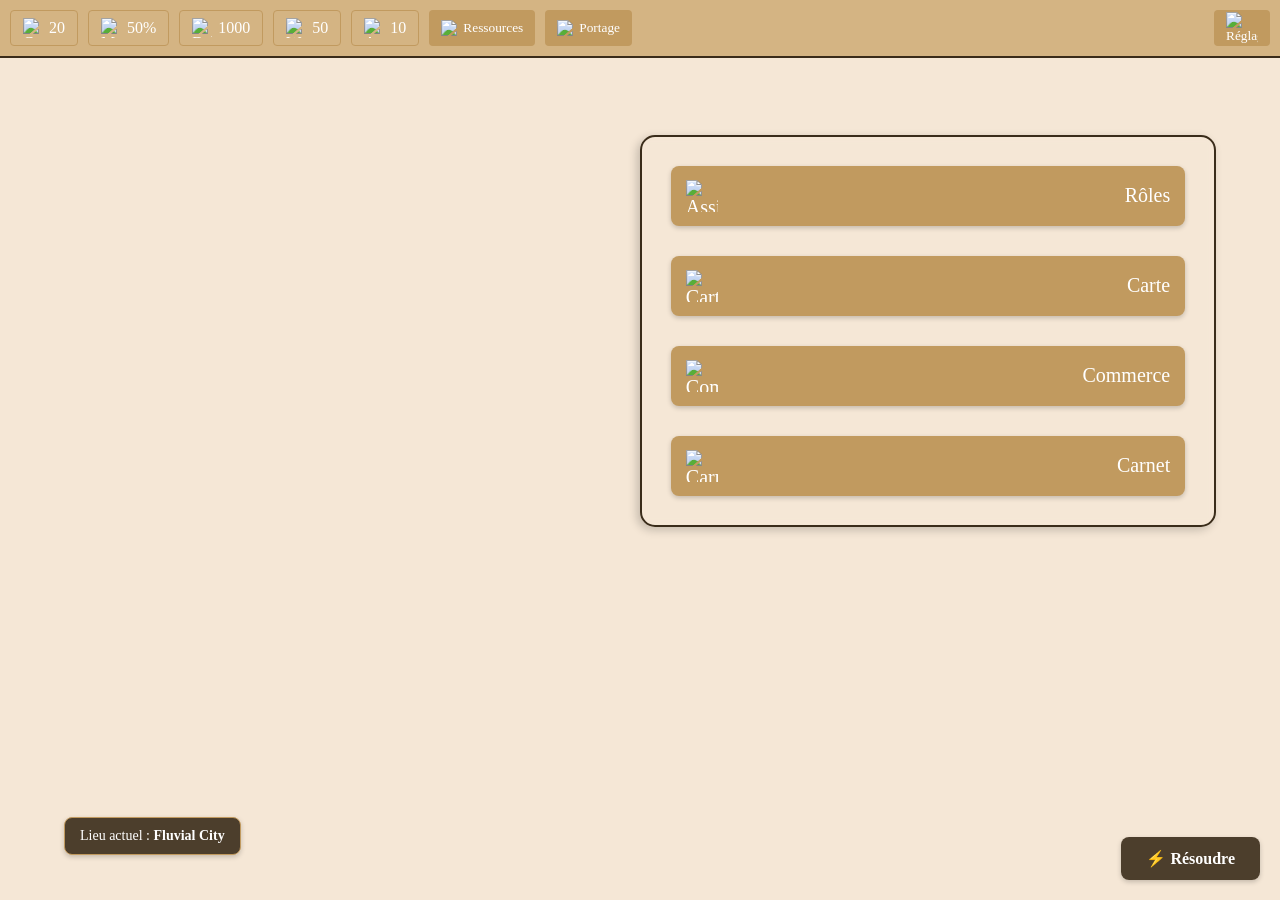
==== index.html @ ff035291 "Add files via upload" ====
<!DOCTYPE html>
<html lang="fr">
<head>
    <meta charset="UTF-8">
    <meta name="viewport" content="width=device-width, initial-scale=1.0">
    <title>La Caravane d'Albâtre</title>
    <link rel="stylesheet" href="css/style.css">
    <link rel="icon" href="data:;base64,iVBORw0KGgo=">
</head>

<body>
    <!-- Barre supérieure -->
    <header class="top-bar">
        <div class="stats">
            <span id="crew"><img src="assets/images/ui/stats/crew.png" alt="Crew"> 20</span>
            <span id="morale"><img src="assets/images/ui/stats/morale.png" alt="Morale"> 50%</span>
            <span id="debens"><img src="assets/images/ui/stats/debens.png" alt="Debens"> 1000</span>
            <span id="water"><img src="assets/images/ui/stats/water.png" alt="Water"> 50</span>
            <span id="authority"><img src="assets/images/ui/stats/authority.png" alt="Authority"> 10</span>
            <button id="resources-btn"><img src="assets/images/ui/stats/inventory.png" alt="Ressources"> Ressources</button>
            <button id="porterage-btn"><img src="assets/images/ui/stats/porterage.png" alt="Portage"> Portage</button>
        
        </div>
        
        <div class="actions">
            <button id="settings-btn" class="info-btn">
                <img src="assets/images/ui/button/setting.png" alt="Réglages" class="button-icon">
            </button>
        </div>

    </header>


    <!-- Fenêtre modale : Réglages -->
    <div class="modal" id="settings-modal">
        <div class="modal-content">
            <span class="close-btn">&times;</span>
            <h2>⚙️ Réglages</h2>

            <div class="setting-group">
                <label for="music-volume">🎵 Volume musique</label>
                <input type="range" id="music-volume" min="0" max="100" value="50">
            </div>


            <div class="setting-actions">
                <button id="rules-btn" class="info-btn">
                    <img class="button-icon" src="assets/images/ui/button/diary.png" alt="Carnet Icon" >
                    Règles
                </button>

                <button id="sound-toggle-btn">
                    <img id="sound-icon" src="assets/images/ui/button/sound_on.png" alt="Son On" width="24" height="24">
                </button>

                <button id="restart-btn">
                    🔁 Recommencer la partie
                </button>

                <button id="reset-settings-btn">
                    🧹 Réinitialiser les réglages
                </button>

            </div>

        </div>
    </div>

    <!-- Fenêtre modale : Règles du jeu -->
    <div class="modal" id="rules-modal">
        <div class="modal-content">
            <span class="close-btn">&times;</span>
            <div class="rules-content">
                <h2>Règles du jeu - La Caravane d'Albâtre</h2>
                <h3>Objectif</h3>
                <p>Gérez votre caravane dans l'Égypte antique en répondant aux besoins de votre équipage tout en accumulant des richesses grâce au commerce.</p>
                
                <h3>Ressources clés</h3>
                <ul>
                    <li><strong>Équipage (Crew)</strong> : Vos personnes. Si elles tombent à 0, vous perdez.</li>
                    <li><strong>Moral</strong> : Baisse chaque tour. S'il tombe à 0, risque de révolte.</li>
                    <li><strong>Eau</strong> : Consommée chaque tour. Manquer d'eau tue immédiatement.</li>
                    <li><strong>Nourriture</strong> : Manquer de nourriture déclenche la famine.</li>
                    <li><strong>Debens</strong> : Monnaie pour le commerce.</li>
                </ul>
                
                <h3>Déroulement d'un tour</h3>
                <ol>
                    <li><strong>Assignation</strong> : Répartissez votre équipage (éclaireurs, gardes, collecteurs...)</li>
                    <li><strong>Résolution</strong> : Cliquez sur "Résoudre" pour exécuter les actions</li>
                    <li><strong>Déplacement</strong> : Choisissez votre destination (ou restez sur place)</li>
                </ol>
                
                <h3>Stratégie commerciale</h3>
                <p>Achetez du papyrus dans les cités fluviales et vendez-le avec profit dans les cités du désert.</p>
                
                <h3>Dangers</h3>
                <ul>
                    <li><strong>Légionnaires</strong> : Sur les berges du Nil, peuvent vous taxer ou combattre</li>
                    <li><strong>Bandits</strong> : Dans les oasis, attaquent pour voler vos ressources</li>
                    <li><strong>Désert</strong> : Peu de ressources, nécessite des réserves</li>
                </ul>
                
                <h3>Conseils</h3>
                <ul>
                    <li>Toujours avoir des éclaireurs pour trouver des cités et oasis</li>
                    <li>Surveillez votre portage (chameaux > porteurs humains)</li>
                    <li>Gérez votre moral avec des promeneurs</li>
                    <li>Stockez de l'eau et de la nourriture avant de traverser le désert</li>
                </ul>
            </div>
        </div>
    </div>


    <!-- Fenêtre modale : Ressources -->
    <div class="modal" id="resources-modal">
        <div class="modal-content">
            <span class="close-btn">&times;</span>
            <h2><img src="assets/images/ui/stats/inventory.png" alt="Inventaire"> Inventaire</h2>
            <div class="resource">
                <span><img src="assets/images/ui/resources/weapons.png" alt="Armes"> Armes:</span>
                <span id="weapons">3</span>
            </div>

            <div class="resource">
                <span><img src="assets/images/ui/resources/camels.png" alt="Chameaux"> Chameaux:</span>
                <span id="camels">1</span>
            </div>

            <div class="resource">
                <span><img src="assets/images/ui/resources/rations.png" alt="Rations"> Rations:</span>
                <span id="rations">80</span>
            </div>

            <div class="resource">
                <span><img src="assets/images/ui/resources/papyrus.png" alt="Papyrus"> Papyrus:</span>
                <span id="papyrus">10</span>
            </div>

            <div class="resource">
                <span><img src="assets/images/ui/resources/horses.png" alt="Chevaux"> Chevaux:</span>
                <span id="horses">2</span>
            </div>
        </div>
    </div>


    <!-- Fenêtre modale : Portage -->
    <div class="modal" id="porterage-modal">
        <div class="modal-content">
            <span class="close-btn">&times;</span>
            <h2><img src="assets/images/ui/stats/porterage.png" alt="Portage"> Informations de portage</h2>

            <div class="resource">
                <span><img src="assets/images/ui/stats/crew.png" alt="Personnes"> Personnes inoccupées:</span>
                <span id="idle-count">0</span>
            </div>

            <div class="resource">
                <span><img src="assets/images/ui/stats/load.png" alt="Portage"> Portage actuel:</span>
                <span id="current-porterage">0</span>
            </div>

            <div class="resource">
                <span><img src="assets/images/ui/stats/needed_load.png" alt="Portage nécessaire"> Portage nécessaire:</span>
                <span id="needed-porterage">0</span>
            </div>

        </div>
    </div>



    <!-- Conteneur principal des boutons -->
    <div class="main-buttons-container">
        <div class="rounded-rectangle">
            <div class="buttons-grid">

                <button id="assign-btn">
                    <img src="assets/images/ui/button/assignement.png" alt="Assignement Icon" class="button-icon">
                    Rôles
                </button>
                
                <button id="map-btn">
                    <img src="assets/images/ui/button/map.png" alt="Carte Icon" class="button-icon">
                    Carte
                </button>

                <button id="trade-btn">
                    <img src="assets/images/ui/button/trade.png" alt="Commerce Icon" class="button-icon">
                    Commerce
                </button>

                <button id="log-btn">
                    <img src="assets/images/ui/button/diary.png" alt="Carnet Icon" class="button-icon">
                    Carnet
                </button>

            </div>
        </div>
    </div>
        

    <!-- Fenêtre modale : Assignations -->
    <div class="modal" id="assign-modal">
        <div class="modal-content">
            <span class="close-btn">&times;</span>
            <div id="game-window1"> <!-- Ajouté -->
                <h2>Assignations</h2>

                <div class="formRow1">
                    <p>Éclaireurs</p>
                    <div class="bloc1">
                        <img class="btn-minus" id="btn-minus1" src="assets/images/ui/button/minus.png" alt="-">
                        <input id="input1" type="text" value="0" readonly>
                        <img class="btn-plus" id="btn-plus1" src="assets/images/ui/button/plus.png" alt="+">
                    </div>
                </div>

                <div class="formRow1">
                    <p>Gardes</p>
                    <div class="bloc1">
                        <img class="btn-minus" id="btn-minus2" src="assets/images/ui/button/minus.png" alt="-">
                        <input id="input2" type="text" value="0" readonly>
                        <img class="btn-plus" id="btn-plus2" src="assets/images/ui/button/plus.png" alt="+">
                    </div>
                </div>

                <div class="formRow1">
                    <p>Collecteurs d’eau</p>
                    <div class="bloc1">
                        <img class="btn-minus" id="btn-minus3" src="assets/images/ui/button/minus.png" alt="-">
                        <input id="input3" type="text" value="0" readonly>
                        <img class="btn-plus" id="btn-plus3" src="assets/images/ui/button/plus.png" alt="+">
                    </div>
                </div>

                <div class="formRow1">
                    <p>Récolteurs de nourriture</p>
                    <div class="bloc1">
                        <img class="btn-minus" id="btn-minus4" src="assets/images/ui/button/minus.png" alt="-">
                        <input id="input4" type="text" value="0" readonly>
                        <img class="btn-plus" id="btn-plus4" src="assets/images/ui/button/plus.png" alt="+">
                    </div>
                </div>

                <div class="formRow1">
                    <p>Promeneurs</p>
                    <div class="bloc1">
                        <img class="btn-minus" id="btn-minus5" src="assets/images/ui/button/minus.png" alt="-">
                        <input id="input5" type="text" value="0" readonly>
                        <img class="btn-plus" id="btn-plus5" src="assets/images/ui/button/plus.png" alt="+">
                    </div>
                </div>

                <div class="btn">
                    <button id="btnValidate1">Confirmer</button>
                </div>
            </div>   
        </div>
    </div>

    <!-- Fenêtre modale : Carte -->
    <div class="modal" id="map-modal">
        <div class="map-container">
            <img id="map-image" src="assets/images/map/map.png" alt="Carte interactive">

            <!-- Zones cliquables -->
            <div class="map-zone" data-location="fluvial_city" style="top: 40%; left: 40%; width: 15%; height: 10%;"></div>
            <div class="map-zone" data-location="desert_city" style="top: 50%; left: 10%; width: 15%; height: 10%;"></div>
            <div class="map-zone" data-location="desert" style="top: 70%; left: 10%; width: 20%; height: 10%;"></div>
            <div class="map-zone" data-location="nil_shore" style="top: 70%; left: 50%; width: 15%; height: 10%;"></div>
            <div class="map-zone" data-location="oasis" style="top: 80%; left: 35%; width: 10%; height: 10%;"></div>
            <div class="map-zone" data-location="village" style="top: 15%; left: 40%; width: 15%; height: 10%;"></div>
        </div>
        <span class="close-btn">&times;</span>
    </div>

    <!-- Fenêtre modale : Commerce -->
    <div class="modal" id="trade-modal">
        <div class="modal-content large-modal">
            <span class="close-btn">&times;</span>
            <div id="game-window2">
                <h1>Welcome, merchant!</h1>

                <div class="jsp">
                    <h3>Sell</h3> 
                    <p id="totalProfit">0</p>
                </div>

                <div id="elements1">
                    <!-- Les éléments de vente seront générés dynamiquement -->
                </div>    

                <div class="jsp">
                    <h3>Buy</h3>
                    <p id="totalLoss">0</p>
                </div>

                <div id="elements2">
                    <!-- Les éléments d'achat seront générés dynamiquement -->
                </div>

                <div class="btn">
                    <img id="btnValidate2" src="assets/images/ui/button/ok.png">
                </div>
            </div>
        </div>
    </div>

    <!-- Fenêtre modale : Carnet de bord -->
    <div class="modal" id="log-modal">
        <div class="modal-content">
            <span class="close-btn">&times;</span>
            <h2>Carnet de bord</h2>
            <div id="log-messages">
                <p>Bienvenue dans la Caravane d'Albâtre !</p>
            </div>
        </div>
    </div>


    <!-- Bouton : Infos lieu -->
    <div class="current-location-box">
        Lieu actuel : <span id="current-location-name">Fluvial City</span>
    </div>

    <!-- Fenêtre modale : Infos Lieu -->
    <div class="modal" id="location-info-modal">
        <div class="modal-content">
            <span class="close-btn">&times;</span>
            <div class="location-info-content">
                <!-- contenu généré dynamiquement -->
            </div>
        </div>
    </div>


    <!-- Bouton : Résolution du tour-->
    <div class="resolve-container">
        <button id="resolve-btn">⚡ Résoudre</button>
    </div>



   <!-- Javascript -->
   <script type="module" src="js/main.js"></script>


</body>
</html>
---- css/style.css ----
/* -------------------------------------------------- */
/* RESET GÉNÉRAL                                      */
/* -------------------------------------------------- */
* {
    margin: 0;
    padding: 0;
    box-sizing: border-box;
}

body {
    background-color: #f5e7d6;
    color: #3a2c1a;
    transition: background-image 0.5s ease-in-out;
    background-size: cover;
    background-position: center;
    background-attachment: fixed;
    background-repeat: no-repeat;
    position: relative;

    font-family: Papyrus,fantasy;
}

body::before {
    content: none;
}

button {
    font-family: inherit;
}

/* -------------------------------------------------- */
/* BARRE SUPÉRIEURE                                   */
/* -------------------------------------------------- */
.top-bar {
    display: flex;
    justify-content: space-between;
    padding: 10px;
    background-color: #d4b483;
    border-bottom: 2px solid #3a2c1a;
    flex-wrap: wrap;
    align-items: center; /* Ajout pour aligner verticalement */
}

.stats, .actions {
    display: flex;
    gap: 10px;
    align-items: center;
    flex-wrap: wrap;
}

/* Modification importante pour les spans de stats */
.stats > span {
    display: inline-flex; /* Changé de flex à inline-flex */
    align-items: center;
    padding: 8px 12px;
    border-radius: 4px;
    border: 1px solid #c19a5f;
    height: 36px; /* Hauteur fixe pour uniformité */
    color : white;
}

/* Style des images dans la barre de stats */
.stats span img {
    width: 20px;
    height: 20px;
    margin-right: 6px;
    object-fit: contain; /* Garantit que l'image conserve ses proportions */
}

/* Style des boutons dans la barre */
.stats button {
    display: inline-flex;
    align-items: center;
    padding: 8px 12px;
    background-color: #c19a5f;
    color: white;
    border: none;
    border-radius: 4px;
    height: 36px; /* Même hauteur que les spans */
}

.stats button img {
    width: 16px;
    height: 16px;
    margin-right: 6px;
}

/* Style pour les boutons d'action */
.actions button {
    padding: 8px 12px;
    background-color: #c19a5f;
    color: white;
    border: none;
    border-radius: 4px;
    height: 36px;
    display: flex;
    align-items: center;
    justify-content: center;
}

button:hover {
    background-color: #a67c52;
}

/* -------------------------------------------------- */
/* MODALES                                            */
/* -------------------------------------------------- */
.modal-content h2 img {
    width: 24px;
    height: 24px;
    vertical-align: middle;
    margin-right: 10px;
}

.resource {
    display: flex;
    justify-content: space-between;
    align-items: center;
    padding: 8px 0;
    border-bottom: 1px solid #d4b483;
}

.resource span:first-child {
    display: flex;
    align-items: center;
    gap: 8px;
}

.resource img {
    width: 20px;
    height: 20px;
    object-fit: contain;
}

/* -------------------------------------------------- */
/* CARNET DE BORD                                     */
/* -------------------------------------------------- */
.log-panel {
    padding: 15px;
    background-color: #3a2c1a;
    color: white;
    height: 20vh;
    overflow-y: auto;
}

.log-panel h2 {
    margin-bottom: 10px;
}

/* -------------------------------------------------- */
/* FENÊTRES MODALES                                   */
/* -------------------------------------------------- */
/* Style général pour la modale */
.modal {
    display: none; /* Masqué par défaut */
    position: fixed;
    z-index: 1000;
    left: 0;
    top: 0;
    width: 100%;
    overflow: auto; /* Scroll si besoin */ 

}

/* Contenu de la modale */
.modal-content {
    /* Image de fond */
    background-image: url("../assets/images/ui/modal/papyrus.jpg");
    background-size: cover;
    background-position: center;

    margin: 10% auto;
    padding: 20px;
    border: 1px solid #888;
    width: 80%;
    max-height: 80%;
    overflow-y: auto;
    border-radius: 10px;
}

.close-btn {
    position: absolute;
    top: 10px;
    right: 15px;
    font-size: 24px;
    cursor: pointer;
}

.assignment, .trade-item, .resource {
    backdrop-filter: blur(10px);
    margin: 15px 0;
    padding: 10px;
    border: 1px solid #d4b483;
    border-radius: 4px;
}

#current-location-name {
    cursor: pointer;
}

/* -------------------------------------------------- */
/* MODALES AVEC LA CARTE                              */
/* -------------------------------------------------- */

.map-container {
    position: relative;
    width: 100%;
    height: 50vh;
}

#map-image {
    width: 100%;
    height: 100%;
    object-fit: contain;
}

.map-zone {
    position: absolute;
    background-color: rgba(255, 0, 0, 0.3); /* Rouge semi-transparent pour visualisation */
    cursor: pointer;
    border-radius: 50%;
    transition: all 0.3s;
}

.map-zone:hover {
    background-color: rgba(0, 255, 0, 0.3); /* Vert au survol */
    transform: scale(1.1);
}

/* Cache les zones en production (enlève le background-color) */
.map-zone {
    background-color: transparent;
}



/* -------------------------------------------------- */
/* RESPONSIVE DESIGN                                  */
/* -------------------------------------------------- */
@media (max-width: 600px) {
    .top-bar {
        flex-direction: column;
        gap: 10px;
    }

    .modal-content {
        width: 95%;
        margin: 20% auto;
    }
}

.large-modal {
    max-width: 90%;
    max-height: 80vh;
    overflow: auto;
}

.location-image img {
    width: 100%;
    height: auto;
    display: block;
    max-width: 100%;
}


/* -------------------------------------------------- */
/* ASSIGNEMENT UI                                     */
/* -------------------------------------------------- */
.formRow1 {
    margin: 10px 0;
    display: flex;
    align-items: center;
    justify-content: space-between;
}

.formRow1 p {
    flex: 1;
    margin-right: 10px;
    font-size: 16px;
}

.bloc1 {
    display: flex;
    align-items: center;
    gap: 8px;
}

.bloc1 input {
    width: 40px;
    height: 30px;
    text-align: center;
    font-size: 16px;
    background-color: #fff;
    border: 1px solid #ccc;
    border-radius: 4px;
    padding: 4px;
}

.bloc1 img.btn-plus,
.bloc1 img.btn-minus {
    width: 24px;
    height: 24px;
    cursor: pointer;
    object-fit: contain;
}

.btn {
    margin-top: 20px;
    text-align: center;
}

.btn button {
    padding: 10px 16px;
    font-size: 16px;
    background-color: #c19a5f;
    color: white;
    border: none;
    border-radius: 5px;
    cursor: pointer;
    transition: background 0.3s;
}

.btn button:hover {
    background-color: #a67c52;
}

/* -------------------------------------------------- */
/* COMMERCE                                           */
/* -------------------------------------------------- */

#trade-modal .modal-content {
    border: 2px solid #3a2c1a;
    box-shadow: 0 4px 20px rgba(58, 44, 26, 0.3);
    padding: 25px;
    max-width: 800px;
}

#game-window2 {
    background: none !important; /* Supprime l'image de fond */
    padding: 0;
}

#game-window2 h1 {
    color: #3a2c1a;
    text-align: center;
    margin-bottom: 25px;
    font-size: 24px;
    border-bottom: 2px solid #d4b483;
    padding-bottom: 10px;
}

.jsp {
    display: flex;
    justify-content: space-between;
    align-items: center;
    margin: 20px 0 15px;
    padding-bottom: 5px;
    border-bottom: 1px solid #d4b483;
}

.jsp h3 {
    color: #3a2c1a;
    font-size: 18px;
    margin: 0;
}

/* Conteneurs des éléments de vente/achat */
#elements1, #elements2 {
    display: grid;
    grid-template-columns: repeat(2, 1fr);
    gap: 15px;
    margin-bottom: 20px;
}

/* Style des cartes produits */
.formRow {
    backdrop-filter: blur(10px);
    width: 100%;
    border-radius: 8px;
    box-sizing: border-box;
    padding: 15px;
    border: 1px solid #d4b483;
    box-shadow: 0 2px 5px rgba(0,0,0,0.05);
}

.product {
    display: flex;
    justify-content: space-between;
    align-items: center;
    margin-bottom: 10px;
}

.product p {
    font-weight: bold;
    color: #3a2c1a;
    margin: 0;
    font-size: 16px;
}

.icons {
    width: 32px;
    height: 32px;
    object-fit: contain;
}

.informations p {
    margin: 5px 0;
    font-size: 14px;
    color: #5a4a30;
}

.bottom {
    display: flex;
    justify-content: space-between;
    align-items: center;
    margin-top: 15px;
}

.bloc {
    display: flex;
    align-items: center;
    gap: 8px;
}

.bloc input {
    width: 50px;
    height: 30px;
    text-align: center;
    border: 1px solid #d4b483;
    border-radius: 4px;
    font-size: 14px;
}

.btnMinus, .btnPlus {
    width: 24px;
    height: 24px;
    cursor: pointer;
    transition: transform 0.2s;
}

.btnMinus:hover, .btnPlus:hover {
    transform: scale(1.1);
}

/* Totaux */
#totalProfit, #totalLoss {
    padding: 6px 12px;
    border-radius: 4px;
    font-weight: bold;
    font-size: 16px;
}

#totalProfit {
    background-color: #e8f5e9;
    color: #2e7d32;
}

#totalLoss {
    background-color: #ffebee;
    color: #c62828;
}

/* Bouton de validation */
.btn {
    text-align: center;
    margin-top: 25px;
}

#btnValidate2 {
    width: 50px;
    height: 50px;
    cursor: pointer;
    transition: transform 0.2s;
    filter: drop-shadow(0 2px 2px rgba(0,0,0,0.2));
}

#btnValidate2:hover {
    transform: scale(1.05);
}

/* Animation shake pour fonds insuffisants */
@keyframes shake {
    0%, 100% { transform: translateX(0); }
    20%, 60% { transform: translateX(-5px); }
    40%, 80% { transform: translateX(5px); }
}

.insufficient-funds {
    animation: shake 0.5s;
}

/* Responsive */
/* Pour les écrans plus petits, on repasse à 1 colonne */
@media (max-width: 768px) {
    #elements1, #elements2 {
        grid-template-columns: 1fr;
    }
}


.location-image {
    position: relative;
}

.location-image img {
    width: 100%;
    height: auto;
    display: block;
    max-width: 100%;
    pointer-events: none; /* L'image ne bloque pas les clics */
}

map area {
    cursor: pointer;
    outline: none;
}

/* -------------------------------------------------- */
/* CONTENEUR PRINCIPAL DES BOUTONS.                   */
/* -------------------------------------------------- */
.main-buttons-container {
    position: fixed;
    right: 5%;
    top: 15%;
    width: 45%;
    display: flex;
    flex-direction: column;
    align-items: flex-end;
    gap: 15px;
    z-index: 10;
}


.rounded-rectangle {
    border-radius: 15px;
    padding: 5%;
    /*   */
    width: 100%;
    border: 2px solid #3a2c1a;
    box-shadow: -3px 3px 10px rgba(0, 0, 0, 0.2);
    backdrop-filter: blur(5px);
}

.buttons-grid {
    display: grid;
    gap: 30px;
}
.buttons-grid button {
    justify-content: space-between; 
    padding: 12px 15px;
    gap: 10px;
}

.button-icon {
    width: 32px;  /* Ajustez selon vos besoins */
    height: 32px;
    object-fit: contain;
}

.buttons-grid button {
    background-color: #c19a5f;
    color: white;
    border: none;
    border-radius: 8px;
    cursor: pointer;
    transition: all 0.3s;
    font-size: 20px;
    min-width: 100px;
    height: 60px;
    display: flex;
    flex-direction: row;
    align-items: center;
    justify-content: space-between; 
    box-shadow: 0 2px 5px rgba(0, 0, 0, 0.2);
}

.buttons-grid button:hover {
    background-color: #a67c52;
    transform: translateY(-2px);
}

.buttons-grid button::before {
    font-size: 24px;
    margin-bottom: 5px;
}

/* Section Résoudre */
.resolve-container {
    position: fixed;
    bottom: 20px;
    right: 20px;
    display: flex;
    align-items: center;
    gap: 15px;
}

.current-location-box {
    position: fixed;
    bottom: 5%;
    left: 5%;
    background-color: rgba(58, 44, 26, 0.9);
    color: white;
    padding: 10px 15px;
    border-radius: 8px;
    font-size: 14px;
    border: 1px solid #c19a5f;
    box-shadow: 0 2px 5px rgba(0, 0, 0, 0.2);
}

#current-location-name {
    font-weight: bold;
}

#resolve-btn {
    padding: 12px 25px;
    color: white;
    border: none;
    border-radius: 8px;
    cursor: pointer;
    font-size: 16px;
    font-weight: bold;
    transition: all 0.3s;
    box-shadow: 0 2px 5px rgba(0, 0, 0, 0.2);
    background-color: rgba(58, 44, 26, 0.9);
}

#resolve-btn:hover {
    background-color: #291d0d;
    transform: translateY(-2px);
}

/* -------------------------------------------------- */
/* STYLE DE BASE DES MODALES (à conserver)            */
/* -------------------------------------------------- */
.modal {
    display: none;
    position: fixed;
    top: 0;
    left: 0;
    width: 100%;
    height: 100%;
    background-color: rgba(0, 0, 0, 0.7);
    z-index: 1000;
}

.modal-content {
    background-color: #fff8ee;
    margin: 10% auto;
    padding: 20px;
    width: 80%;
    max-width: 500px;
    border-radius: 8px;
    position: relative;
    max-height: 70vh;
    overflow-y: auto;
}

.close-btn {
    position: absolute;
    top: 10px;
    right: 15px;
    font-size: 24px;
    cursor: pointer;
}

.large-modal {
    max-width: 90%;
    max-height: 80vh;
    overflow: auto;
}

/* -------------------------------------------------- */
/* ADAPTATION POUR LA NOUVELLE DISPOSITION             */
/* -------------------------------------------------- */
.modal {
    left: auto;
    right: auto;
    background-color: transparent; /* Supprime le fond noir */
    width: auto;
    height: auto;
    top: 15%;
    left: 5%;
}

.modal-content {
    margin: 0;
    box-shadow: 0 4px 15px rgba(0, 0, 0, 0.3);
    border: 1px solid #3a2c1a;
}

/* Animation d'apparition */
@keyframes modalFadeIn {
    from {
        opacity: 0;
        transform: translateY(-20px);
    }
    to {
        opacity: 1;
        transform: translateY(0);
    }
}

.modal-content {
    background-color: #fff8ee;
    margin: 0;
    padding: 20px;
    width: 45%;
    min-width: 550px;
    border-radius: 8px;
    position: relative;
    max-height: 70vh;
    overflow-y: auto;
    box-shadow: 0 4px 15px rgba(0, 0, 0, 0.3);
    border: 1px solid #3a2c1a;
    animation: modalFadeIn 0.3s ease-out;
}


/* Responsive */
@media (max-width: 768px) {
    .modal {
        left: 50%;
        transform: translateX(-50%);
        width: 95vw;
        top: 70px;
    }
    
    .modal-content {
        width: 90% !important;
    }
}















.alert-popup {
    position: fixed;
    top: 0;
    left: 0;
    width: 100%;
    height: 100%;
    background-color: rgba(0, 0, 0, 0.7);
    display: flex;
    justify-content: center;
    align-items: center;
    z-index: 1000;
}

.alert-content {
    background-color: #2c2c2c;
    padding: 20px;
    border-radius: 10px;
    border: 2px solid #8B4513;
    max-width: 80%;
    text-align: center;
    color: white;
}

.close-alert {
    margin-top: 15px;
    padding: 5px 15px;
    background-color: #8B4513;
    color: white;
    border: none;
    border-radius: 5px;
    cursor: pointer;
}

.close-alert:hover {
    background-color: #A0522D;
}



/* Règles du jeu */

/* Style pour le contenu des règles */
.rules-content {
    padding: 10px 0;
}

.rules-content h2 {
    margin: 15px 0 8px 0;
    color: #000000;
    border-bottom: 1px solid rgba(0, 0, 0, 0.441);
    padding-bottom: 10px;
}

.rules-content h3 {
    margin: 15px 0 8px 0;
    color: #8B4513;
    border-bottom: 1px solid #582d0f78;
    padding-bottom: 5px;
}

.rules-content ul, .rules-content ol {
    margin-left: 20px;
    margin-bottom: 15px;
}

.rules-content li {
    margin-bottom: 5px;
}


#game-window1 h2 {
    text-align: center;
}


.setting-group {
  margin: 1em 0;
  display: flex;
  flex-direction: column;
}

.setting-group label {
  margin-bottom: 0.3em;
  font-weight: bold;
}

.setting-group input[type="range"] {
  width: 100%;
}

.setting-actions {
  margin-top: 1.5em;
  display: flex;
  flex-direction: row;
  gap: 10px;
}

.setting-actions button {
  background-color: #c2a477;
  color: white;
  padding: 10px;
  border: none;
  border-radius: 8px;
  cursor: pointer;
  font-weight: bold;
}

.setting-actions button:hover {
  background-color: #a58a61;
}
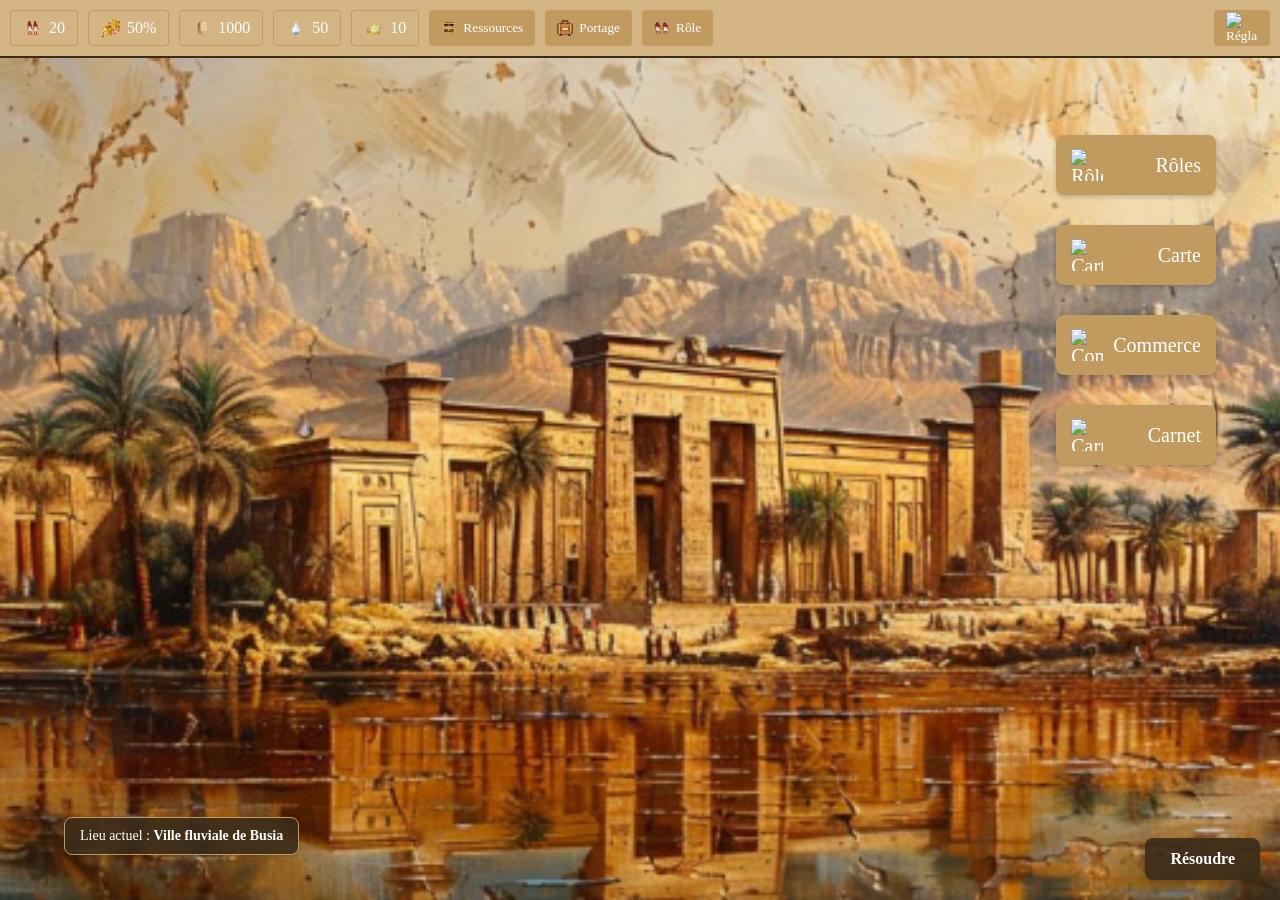
==== commit edbbb862: "Update index.html" ====
--- a/index.html
+++ b/index.html
@@ -19,6 +19,7 @@
             <span id="authority"><img src="assets/images/ui/stats/authority.png" alt="Authority"> 10</span>
             <button id="resources-btn"><img src="assets/images/ui/stats/inventory.png" alt="Ressources"> Ressources</button>
             <button id="porterage-btn"><img src="assets/images/ui/stats/porterage.png" alt="Portage"> Portage</button>
+            <button id="roles-btn"><img src="assets/images/ui/stats/crew.png" alt="Ressources"> Rôle</button>
         
         </div>
         
@@ -35,7 +36,7 @@
     <div class="modal" id="settings-modal">
         <div class="modal-content">
             <span class="close-btn">&times;</span>
-            <h2>⚙️ Réglages</h2>
+            <h2>Réglages</h2>
 
             <div class="setting-group">
                 <label for="music-volume">🎵 Volume musique</label>
@@ -54,11 +55,11 @@
                 </button>
 
                 <button id="restart-btn">
-                    🔁 Recommencer la partie
+                    Recommencer la partie
                 </button>
 
                 <button id="reset-settings-btn">
-                    🧹 Réinitialiser les réglages
+                    Réinitialiser les réglages
                 </button>
 
             </div>
@@ -170,37 +171,80 @@
         </div>
     </div>
 
-
+    <!-- Fenêtre modale : Roles -->
+    <div class="modal" id="roles-modal">
+        <div class="modal-content">
+            <span class="close-btn">&times;</span>
+            <h2><img src="assets/images/ui/stats/crew.png" alt="Rôles"> Répartition actuelle</h2>
+
+            <div class="resource">
+                <span>Éclaireurs:</span>
+                <span id="role-scouts">0</span>
+            </div>
+
+            <div class="resource">
+                <span>Gardes:</span>
+                <span id="role-guards">0</span>
+            </div>
+
+            <div class="resource">
+                <span>Collecteurs d'eau:</span>
+                <span id="role-water">0</span>
+            </div>
+
+            <div class="resource">
+                <span>Récolteurs:</span>
+                <span id="role-food">0</span>
+            </div>
+
+            <div class="resource">
+                <span>Promeneurs:</span>
+                <span id="role-strollers">0</span>
+            </div>
+
+            <div class="resource">
+                <span>Porteurs (Auto):</span>
+                <span id="role-carriers">0</span>
+            </div>
+            
+            <hr>
+            
+            <div class="resource">
+                <span>Inoccupés:</span>
+                <span id="role-idle">0</span>
+            </div>
+        </div>
+    </div>
+
+    
 
     <!-- Conteneur principal des boutons -->
     <div class="main-buttons-container">
-        <div class="rounded-rectangle">
-            <div class="buttons-grid">
-
-                <button id="assign-btn">
-                    <img src="assets/images/ui/button/assignement.png" alt="Assignement Icon" class="button-icon">
-                    Rôles
-                </button>
-                
-                <button id="map-btn">
-                    <img src="assets/images/ui/button/map.png" alt="Carte Icon" class="button-icon">
-                    Carte
-                </button>
-
-                <button id="trade-btn">
-                    <img src="assets/images/ui/button/trade.png" alt="Commerce Icon" class="button-icon">
-                    Commerce
-                </button>
-
-                <button id="log-btn">
-                    <img src="assets/images/ui/button/diary.png" alt="Carnet Icon" class="button-icon">
-                    Carnet
-                </button>
-
-            </div>
-        </div>
-    </div>
-        
+        <div class="buttons-grid">
+
+            <button id="assign-btn">
+                <img src="assets/images/ui/button/assignement.png" alt="Rôles" class="button-icon">
+                <span class="button-text">Rôles</span>
+            </button>
+            
+            <button id="map-btn">
+                <img src="assets/images/ui/button/map.png" alt="Carte" class="button-icon">
+                <span class="button-text">Carte</span>
+            </button>
+
+            <button id="trade-btn">
+                <img src="assets/images/ui/button/trade.png" alt="Commerce" class="button-icon">
+                <span class="button-text">Commerce</span>
+            </button>
+
+            <button id="log-btn">
+                <img src="assets/images/ui/button/diary.png" alt="Carnet" class="button-icon">
+                <span class="button-text">Carnet</span>
+            </button>
+
+        </div>
+    </div>
+            
 
     <!-- Fenêtre modale : Assignations -->
     <div class="modal" id="assign-modal">
@@ -321,10 +365,7 @@
     </div>
 
 
-    <!-- Bouton : Infos lieu -->
-    <div class="current-location-box">
-        Lieu actuel : <span id="current-location-name">Fluvial City</span>
-    </div>
+    
 
     <!-- Fenêtre modale : Infos Lieu -->
     <div class="modal" id="location-info-modal">
@@ -336,12 +377,19 @@
         </div>
     </div>
 
-
-    <!-- Bouton : Résolution du tour-->
-    <div class="resolve-container">
-        <button id="resolve-btn">⚡ Résoudre</button>
-    </div>
-
+    <div class="bottom-controls">
+        <!-- Bouton : Infos lieu -->
+        <div class="current-location-box">
+            Lieu actuel : <span id="current-location-name">Ville fluviale</span>
+        </div>
+
+        <!-- Bouton : Résolution du tour-->
+        <div class="resolve-container">
+            <button id="resolve-btn">Résoudre</button>
+        </div>
+
+        
+    </div>
 
 
    <!-- Javascript -->
--- a/css/style.css
+++ b/css/style.css
@@ -853,4 +853,42 @@
 
 .setting-actions button:hover {
   background-color: #a58a61;
-}+}
+
+
+/* -------------------------------------------------- */
+/* ÉTATS DU JEU (VOYAGE & VERROUILLAGE)               */
+/* -------------------------------------------------- */
+
+/* Classe pour griser les boutons quand le voyage est validé */
+.btn-disabled {
+    opacity: 0.5;
+    pointer-events: none; /* Rend le bouton non-cliquable */
+    filter: grayscale(100%);
+    cursor: not-allowed;
+    transform: none !important; /* Annule l'effet de survol existant */
+    box-shadow: none !important;
+}
+
+/* Style spécial pour le bouton Résoudre quand on est prêt à partir */
+#resolve-btn.ready-to-go {
+    background-color: #cd6133; /* Un ocre rouge plus vif pour attirer l'œil */
+    border: 2px solid #fff;
+    animation: pulse-travel 2s infinite;
+}
+
+/* Animation de pulsation pour dire "CLIQUE-MOI !" */
+@keyframes pulse-travel {
+    0% {
+        transform: scale(1);
+        box-shadow: 0 0 0 0 rgba(205, 97, 51, 0.7);
+    }
+    70% {
+        transform: scale(1.05);
+        box-shadow: 0 0 0 10px rgba(205, 97, 51, 0);
+    }
+    100% {
+        transform: scale(1);
+        box-shadow: 0 0 0 0 rgba(205, 97, 51, 0);
+    }
+}
